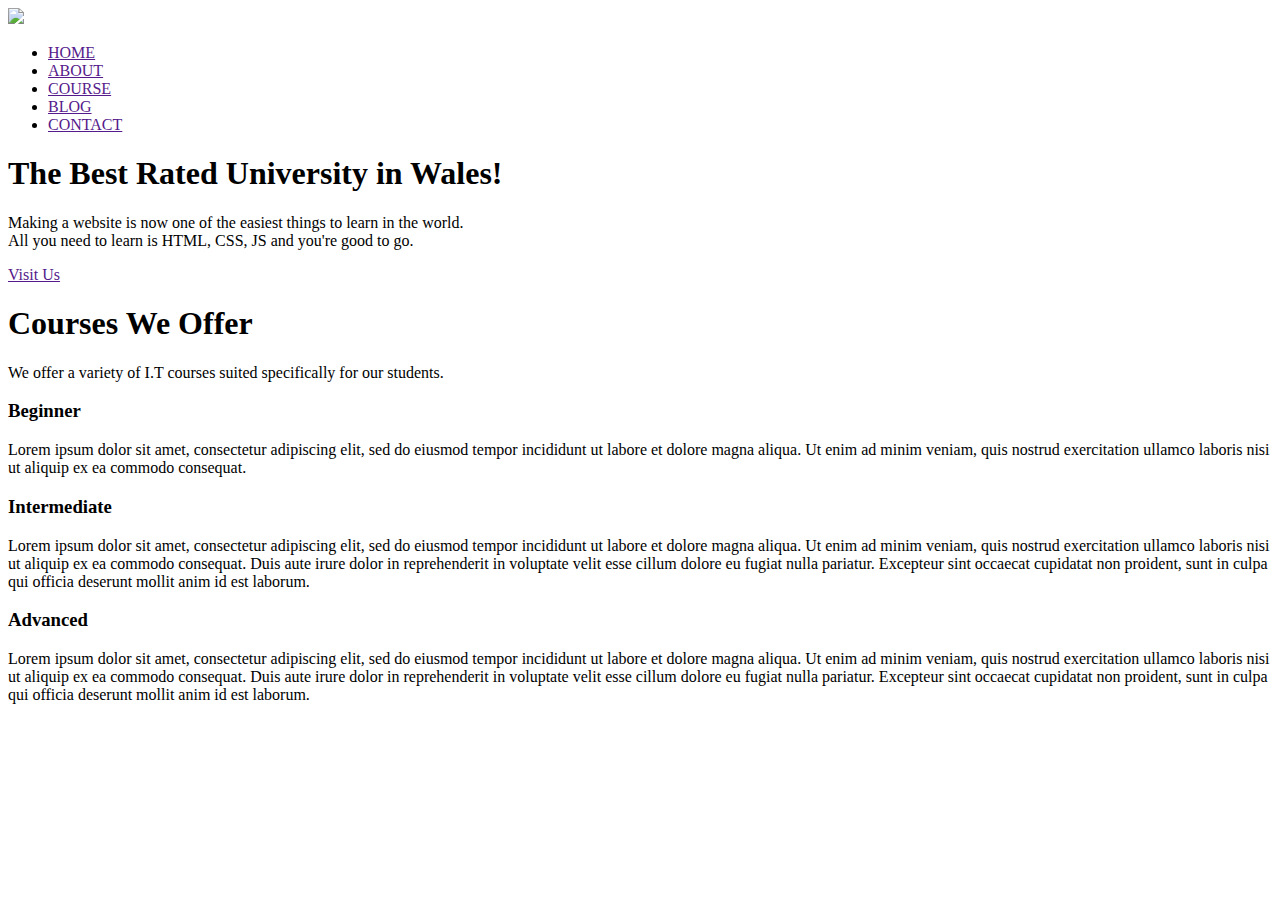
==== university-site/home.html @ f782e7e4 "Moved home.html to university-site folder." ====
<!DOCTYPE html>
<html>
<head>
	<script src="https://kit.fontawesome.com/91adf75e7e.js" crossorigin="anonymous"></script>
	<title>Eduford University</title>
	<meta name="viewport" content="with=device-width, initial-scale=1.0">
	<link rel="stylesheet" href="styles.css">
	<link rel="preconnect" href="https://fonts.googleapis.com">
	<link rel="preconnect" href="https://fonts.gstatic.com" crossorigin>
	<link href="https://fonts.googleapis.com/css2?family=Poppins:wght@100;200;300;400;600;700&display=swap" rel="stylesheet">
</head>
<body>
	<section class="header">
		<nav>
		    <a href="home.html"><img src="images/logo.png"></a>
		    <div class="nav-links" id="navlinks">
		     <i class="fa-solid fa-x" onclick="hidemenu()"></i>
		      <ul>
			<li><a href="">HOME</a></li>
			<li><a href="">ABOUT</a></li>			
			<li><a href="">COURSE</a></li>
			<li><a href="">BLOG</a></li>
			<li><a href="">CONTACT</a></li>
		      </ul>		    
		    </div> 
		    <i class="fa-solid fa-bars" onclick="showmenu()"></i>
		</nav>	

<div class="text-box">
	<h1>The Best Rated University in Wales!</h1>
	<p>Making a website is now one of the easiest things to learn in the world.<br> All you need to learn is HTML, CSS, JS and you're good to go.
        </p>
	<a href="" class="hero-btn">Visit Us</a>
</div>

</section>

<!------course------>
	
<section class="course">
	<h1>Courses We Offer</h1>
	<p>We offer a variety of I.T courses suited specifically for our students.</p>

	<div class="row">
		<div class="course-col">
			<h3>Beginner</h3>
			<p> Lorem ipsum dolor sit amet, consectetur adipiscing elit, sed do eiusmod tempor incididunt ut labore et dolore magna aliqua. Ut enim ad minim veniam, quis nostrud exercitation ullamco laboris nisi ut aliquip ex ea commodo consequat.
			</p>
		</div>
        <div class="row">
                <div class="course-col">
                        <h3>Intermediate</h3>
                        <p> Lorem ipsum dolor sit amet, consectetur adipiscing elit, sed do eiusmod tempor incididunt ut labore et dolore magna aliqua. Ut enim ad minim veniam, quis nostrud exercitation ullamco laboris nisi ut aliquip ex ea commodo consequat. Duis aute irure dolor in reprehenderit in voluptate velit esse cillum dolore eu fugiat nulla pariatur. Excepteur sint occaecat cupidatat non proident, sunt in culpa qui officia deserunt mollit anim id est laborum.</p>
                </div>
        <div class="row">
                <div class="course-col">
                        <h3>Advanced</h3>
                        <p> Lorem ipsum dolor sit amet, consectetur adipiscing elit, sed do eiusmod tempor incididunt ut labore et dolore magna aliqua. Ut enim ad minim veniam, quis nostrud exercitation ullamco laboris nisi ut aliquip ex ea commodo consequat. Duis aute irure dolor in reprehenderit in voluptate velit esse cillum dolore eu fugiat nulla pariatur. Excepteur sint occaecat cupidatat non proident, sunt in culpa qui officia deserunt mollit anim id est laborum.</p>
                </div>

</section>






<!------JavaScript for Toggle Menu------>
<script>

	var navlinks = document.getElementById("navlinks");	
	function showmenu(){
		navlinks.style.right = "0";
	}
	function hidemenu(){
		navlinks.style.right = "-200px";
	}


</script>

</body></html>
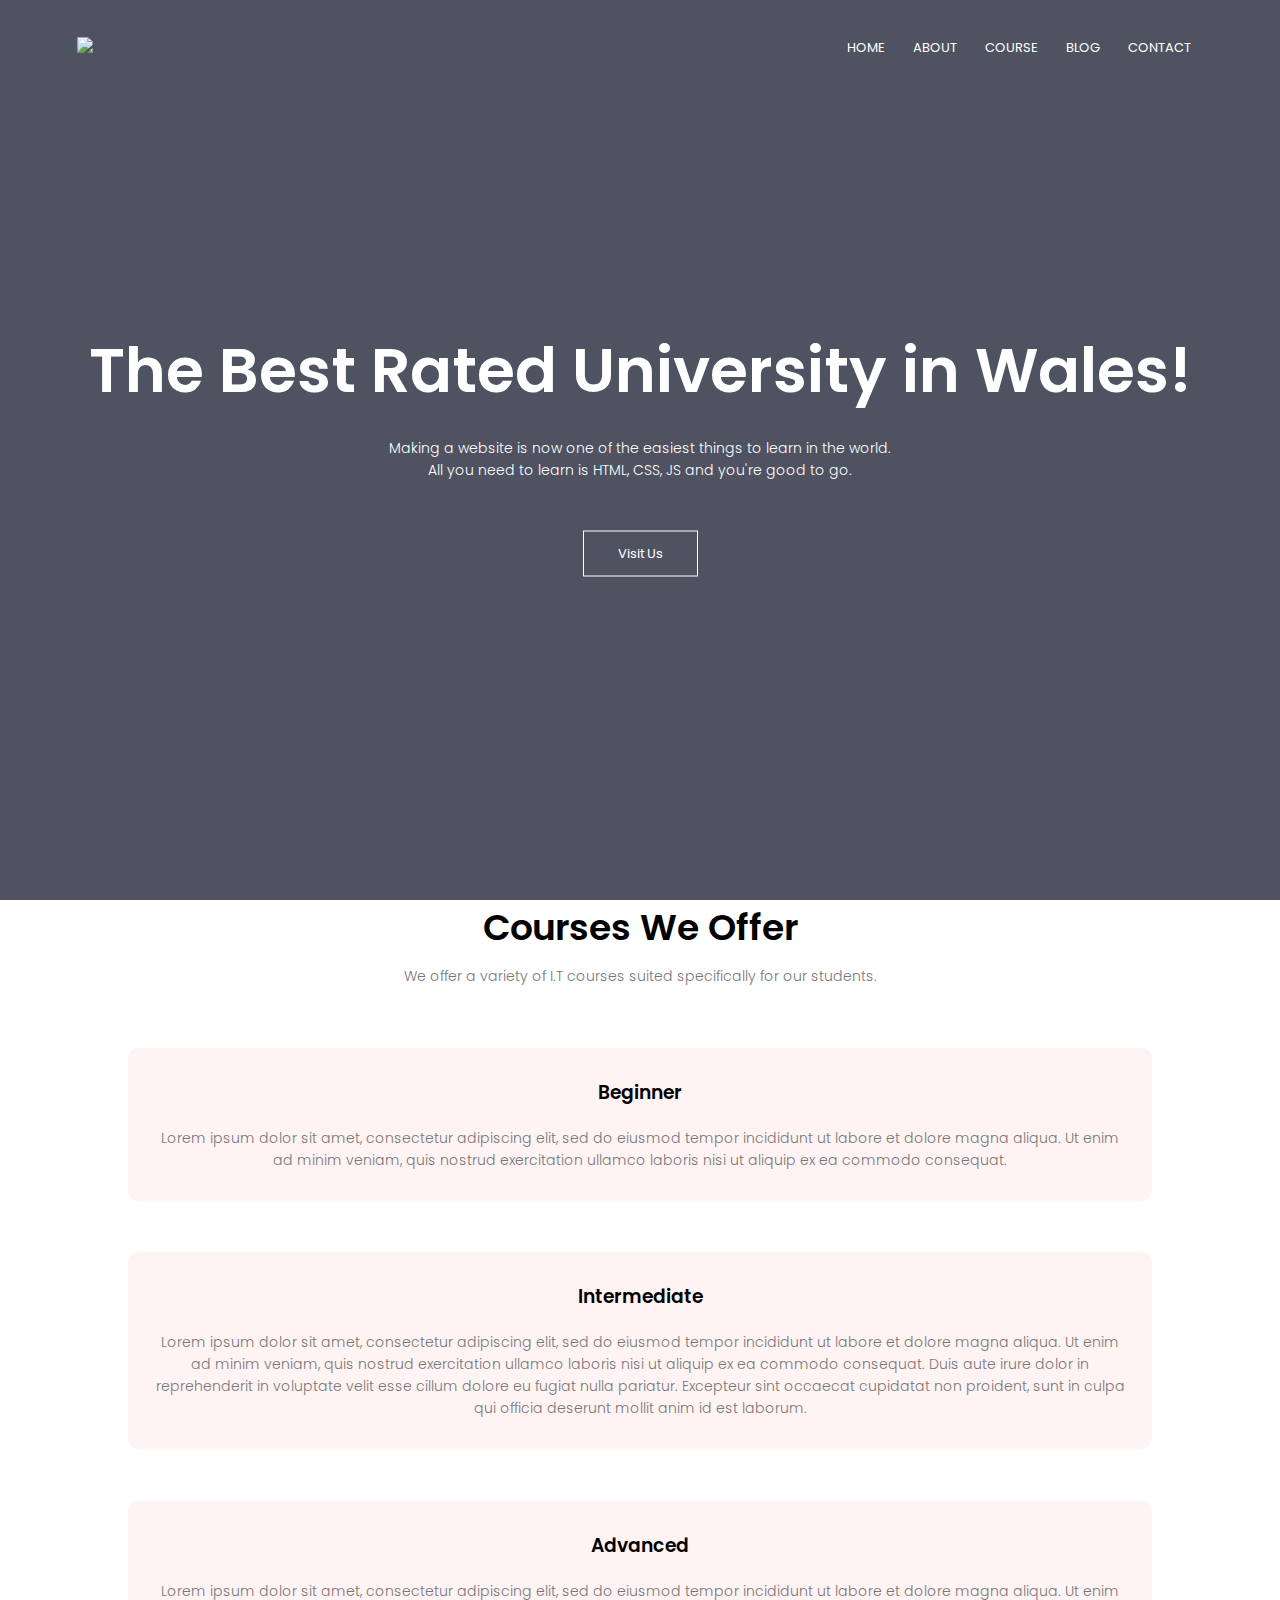
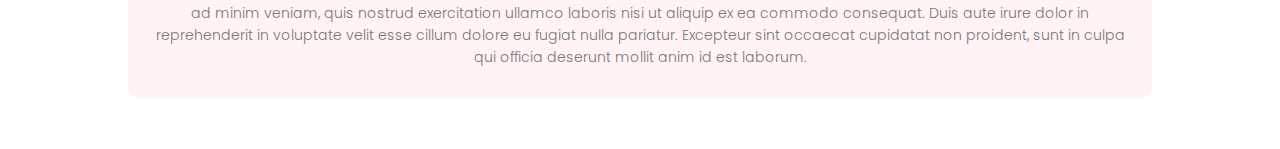
==== commit fb9863d1: "Changed HREF attribute: "styles" to "style.css"." ====
--- a/university-site/home.html
+++ b/university-site/home.html
@@ -4,7 +4,7 @@
 	<script src="https://kit.fontawesome.com/91adf75e7e.js" crossorigin="anonymous"></script>
 	<title>Eduford University</title>
 	<meta name="viewport" content="with=device-width, initial-scale=1.0">
-	<link rel="stylesheet" href="styles.css">
+	<link rel="stylesheet" href="style.css">
 	<link rel="preconnect" href="https://fonts.googleapis.com">
 	<link rel="preconnect" href="https://fonts.gstatic.com" crossorigin>
 	<link href="https://fonts.googleapis.com/css2?family=Poppins:wght@100;200;300;400;600;700&display=swap" rel="stylesheet">
--- a/university-site/style.css
+++ b/university-site/style.css
@@ -0,0 +1,172 @@
+*{
+	margin: 0;
+	padding: 0;
+	font-family: 'Poppins', sans-serif;
+}
+
+.header{
+	min-height: 100vh;
+	width: 100%;
+	background-image: linear-gradient(rgba(4,9,30,0.7),rgba(4,9,30,0.7)),url(images/banner.png);
+	background-position: center;
+	background-size: cover;
+	position: relative;
+}
+
+nav{
+	display: flex;
+	padding: 2% 6%;
+	justify-content: space-between;
+	align-items: center;
+}
+
+nav img{
+	width: 150px;
+}
+
+.nav-links{
+	flex: 1;
+	text-align: right;
+}
+.nav-links ul li{
+	list-style: none;
+	display: inline-block;
+	padding: 8px 12px;
+	position: relative;
+}
+.nav-links ul li a{
+	color: #fff;
+	text-decoration: none;
+	font-size: 13px;
+}
+.nav-links ul li::after{
+	content: '';
+	width: 0%;
+	height: 2px;
+	background: #f44336;
+	display: block;
+	margin: auto;
+	transition: 0.5s;
+}
+.nav-links ul li:hover::after{
+	width: 100%;
+}
+.text-box{
+	width: 90%;
+	color: #fff;
+	position: absolute;
+	top: 50%;
+	left: 50%;
+	transform: translate(-50%,-50%);
+	text-align: center;
+}
+.text-box h1{
+	font-size: 62px;
+}
+.text-box p{
+	margin: 10px 0 40px;
+	font-size: 14px;
+	color: #fff;
+}
+.hero-btn{
+	display: inline-block;
+	text-decoration: none;
+	color: #fff;
+	border: 1px solid #fff;
+	padding: 12px 34px;
+	font-size: 13px;
+	background: transparent;
+	position: relative;
+	cursor: pointer;
+}
+.hero-btn:hover{
+	border: 1px solid #f44336;
+	background: #f44336;
+	transition: 1s;
+}
+
+nav .fa-solid{
+	display: none;
+}
+
+@media(max-width: 700px){
+	.text-box h1{
+		font-size: 20px;
+	}
+	.nav-links ul li{
+		display: block;
+	}
+	.nav-links{
+		position: absolute;
+		background: #f44336;
+		height: 100vh;
+		width: 200px;
+		top: 0;
+		right: -200px;
+		text-align: left;
+		z-index: 2;
+		transition: 1s;
+	}
+	nav .fa-solid{
+		display: block;
+		color: #fff;
+		margin: 10px;
+		font-size: 22px;
+		cursor: pointer;
+	}
+	.nav-links ul{
+		padding: 30px;
+	}
+}
+
+/*------course------*/
+
+.course{
+	background: ;
+	width: 80%;
+	margin: auto;
+	text-align: center;
+	padding top: 100px;
+}
+h1{
+	font-size: 36px;
+	font-weight: 600;
+}
+p{
+	color: #777;
+	font-size: 14px;
+	font-weight: 300;
+	line-height: 22px;
+	padding: 10px;
+}
+
+
+.row{
+	margin-top: 5%;
+	justify-content: space-between;
+	display: column;
+}
+.course-col{
+	flex-basis: 31%;
+	padding: 20px 12px;
+	border-radius: 10px;
+	transition: 0.5s;
+	background: #fff3f3;
+	box-sizing: border-box;
+	margin-bottom: 5%;
+}
+h3{
+	text-align: center;
+	font-weight: 600;
+	margin: 10px 0;
+}
+
+.course-col:hover{
+	box-shadow: 0 0 20px 0px rgba(0,0,0,0.2)
+}
+
+@media(max-width: 700px){
+	.row{
+		flex-direction: column;
+	}
+}
